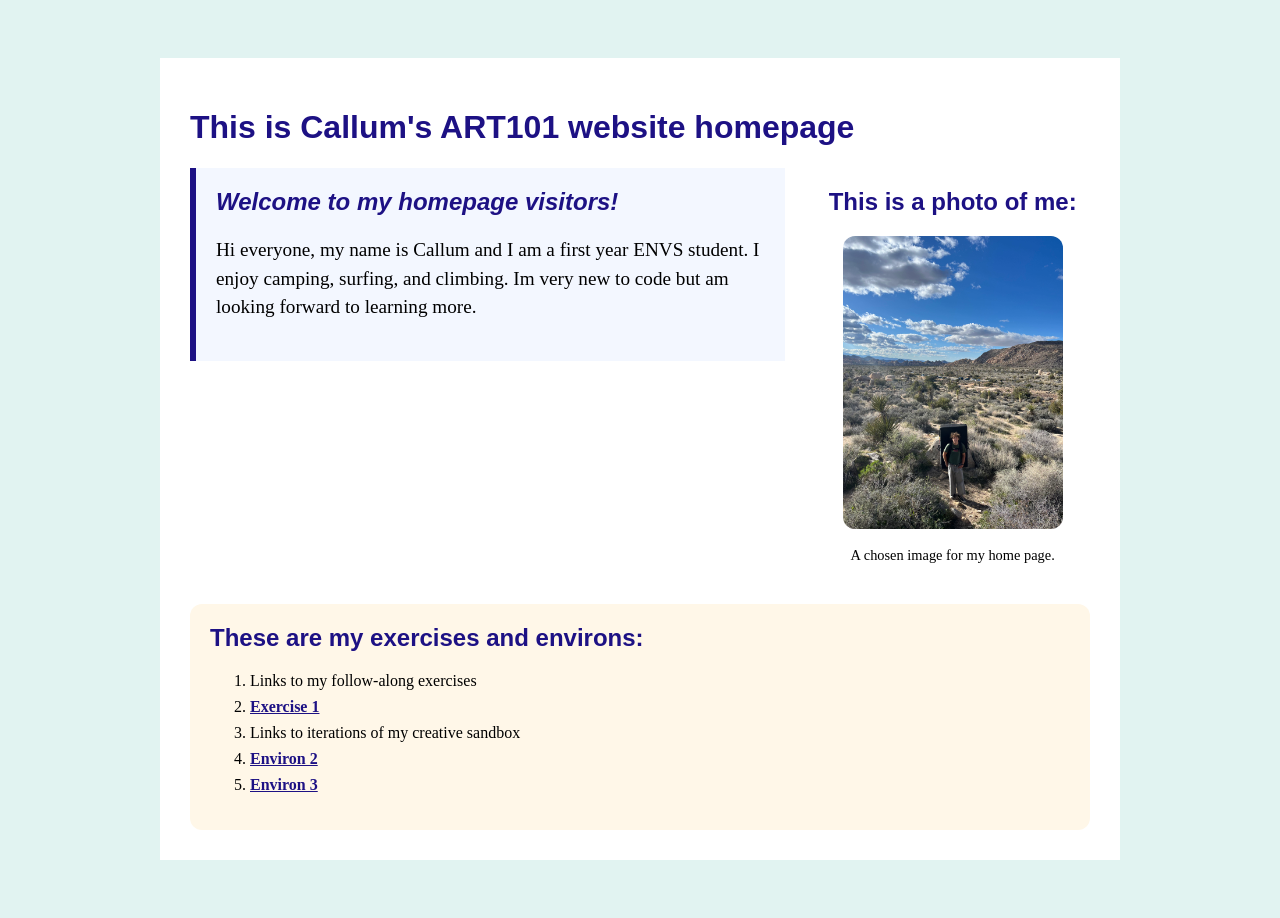
==== index.html @ f8af74f2 "h" ====
<!doctype html>
<html lang="en">
<head>
    <meta charset="utf-8">
    <title>Callum's ART101 Homepage</title>
    <link href="site.css" rel="stylesheet" type="text/css">
</head>
<body>
    <div id="page">
<h1>This is Callum's ART101 website homepage</h1>
<div class="top-section">
<div id="introduction">
<h2>Welcome to my homepage visitors!</h2>
<p>Hi everyone, my name is Callum and I am a first year ENVS student. I enjoy camping, surfing, and climbing. Im very new to code but am looking forward to learning more.
    
</p>
</div>
   <!-- All visible page content goes between <body> and </body> -->
    <div class="profile">
<h2>This is a photo of me: </h2>
<img src="climb.jpg" alt="">
<p> A chosen image for my home page. </p>
</div>
</div>
<div class="navigation">
<h2>These are my exercises and environs:</h2>
<ol>
    <li>Links to my follow-along exercises</li>
    <li><a href="../ART101/exercises/ex01.html">Exercise 1</a></li>
    <li>Links to iterations of my creative sandbox</li>
    <li><a href="../ART101/environ/env02.html">Environ 2</a></li>
    <li><a href="../ART101/environ/env03.html">Environ 3</a></li>
</ol>
</div>
</body>
</html>
---- site.css ----
body {
    background: #e1f3f1;
    padding: 50px;
}
h1,
h2,
h3 {
    color: #1d1184;
    font-family: sans-serif;
}
img {
    width: 200px;
}
#page {
    max-width: 900px;
    margin: 0 auto 0 auto;
    background: white;
    padding: 30px;
}
.top-section {
    display: flex;
    gap: 30px;
    align-items: flex-start;
    margin: 0 0 25px 0;
}
#introduction {
    background: #f3f7ff;
    padding: 20px;
    border-left: 6px solid #1d1184;
    flex: 2;
}

#introduction h2 {
    font-style: italic;
    margin-top: 0;
}

#introduction p {
    font-size: 120%;
    line-height: 1.5;
}
.profile {
    text-align: center;
    flex: 1;
}

.profile img {
    width: 220px;
    border-radius: 12px;
}

.profile p {
    font-size: 90%;
}
.navigation {
    background: #fff7e8;
    padding: 20px;
    border-radius: 12px;
}

.navigation h2 {
    margin-top: 0;
}

.navigation li {
    margin-bottom: 8px;
}

.navigation a {
    color: #1d1184;
    font-weight: bold;
}
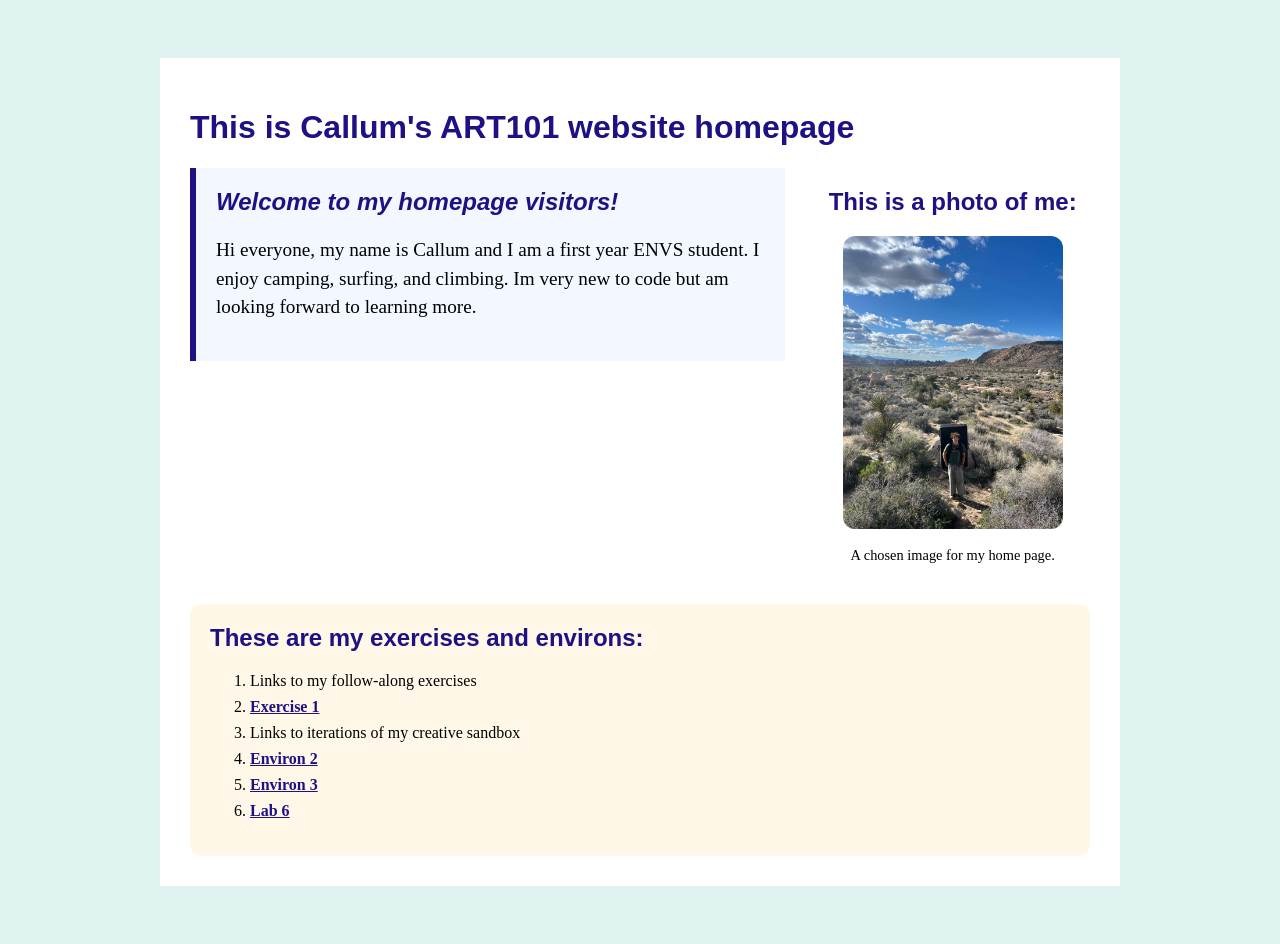
==== commit 30e5dd87: "h" ====
--- a/index.html
+++ b/index.html
@@ -30,6 +30,7 @@
     <li>Links to iterations of my creative sandbox</li>
     <li><a href="../ART101/environ/env02.html">Environ 2</a></li>
     <li><a href="../ART101/environ/env03.html">Environ 3</a></li>
+    <li><a href="../ART101/labs/lab06.html">Lab 6</a></li>
 </ol>
 </div>
 </body>
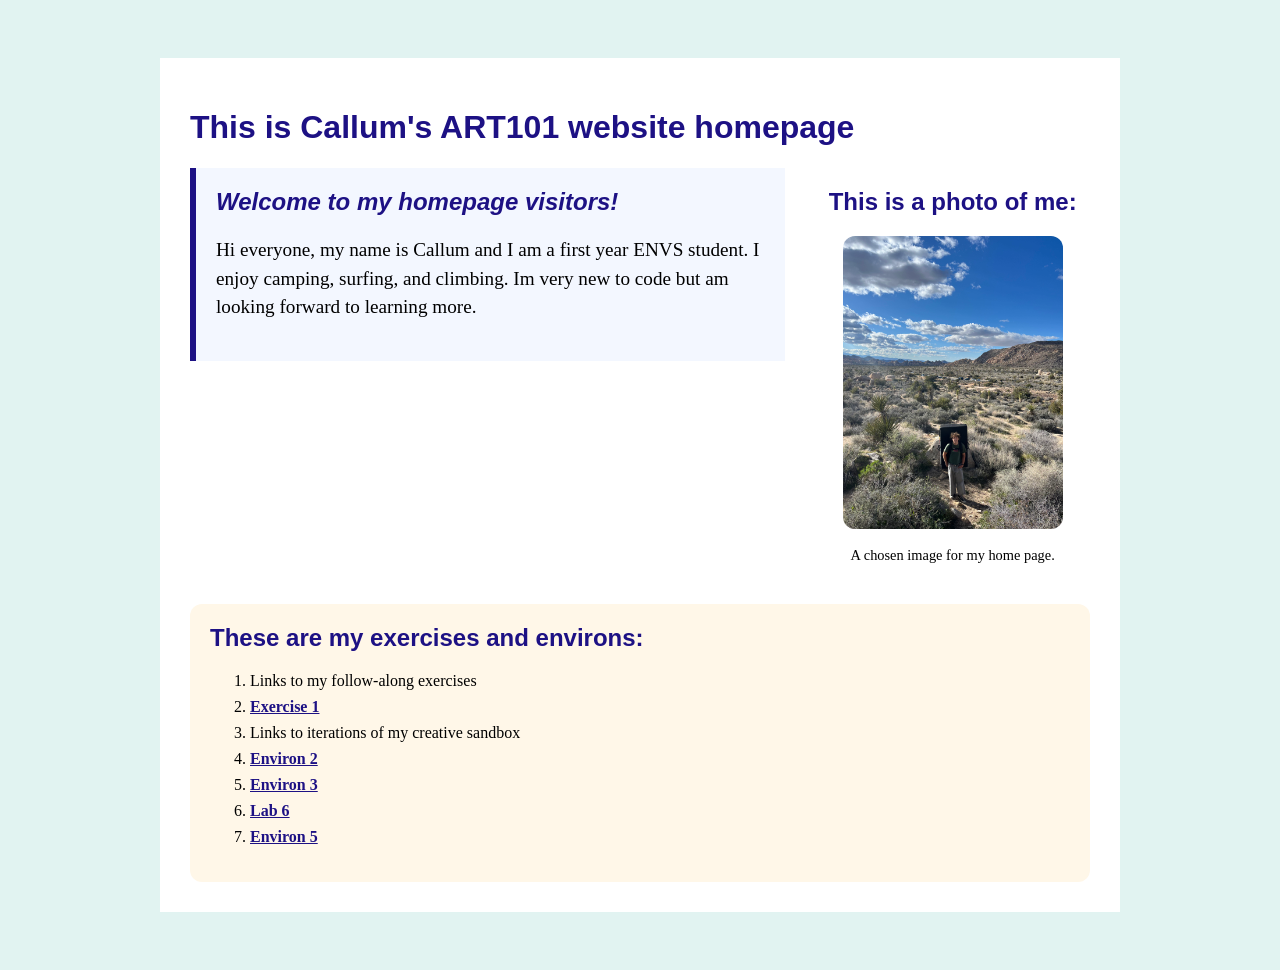
==== commit 6a8f3a4e: "h" ====
--- a/index.html
+++ b/index.html
@@ -31,6 +31,7 @@
     <li><a href="../ART101/environ/env02.html">Environ 2</a></li>
     <li><a href="../ART101/environ/env03.html">Environ 3</a></li>
     <li><a href="../ART101/labs/lab06.html">Lab 6</a></li>
+    <li><a href="../ART101/environ/env05.html">Environ 5</a></li>
 </ol>
 </div>
 </body>
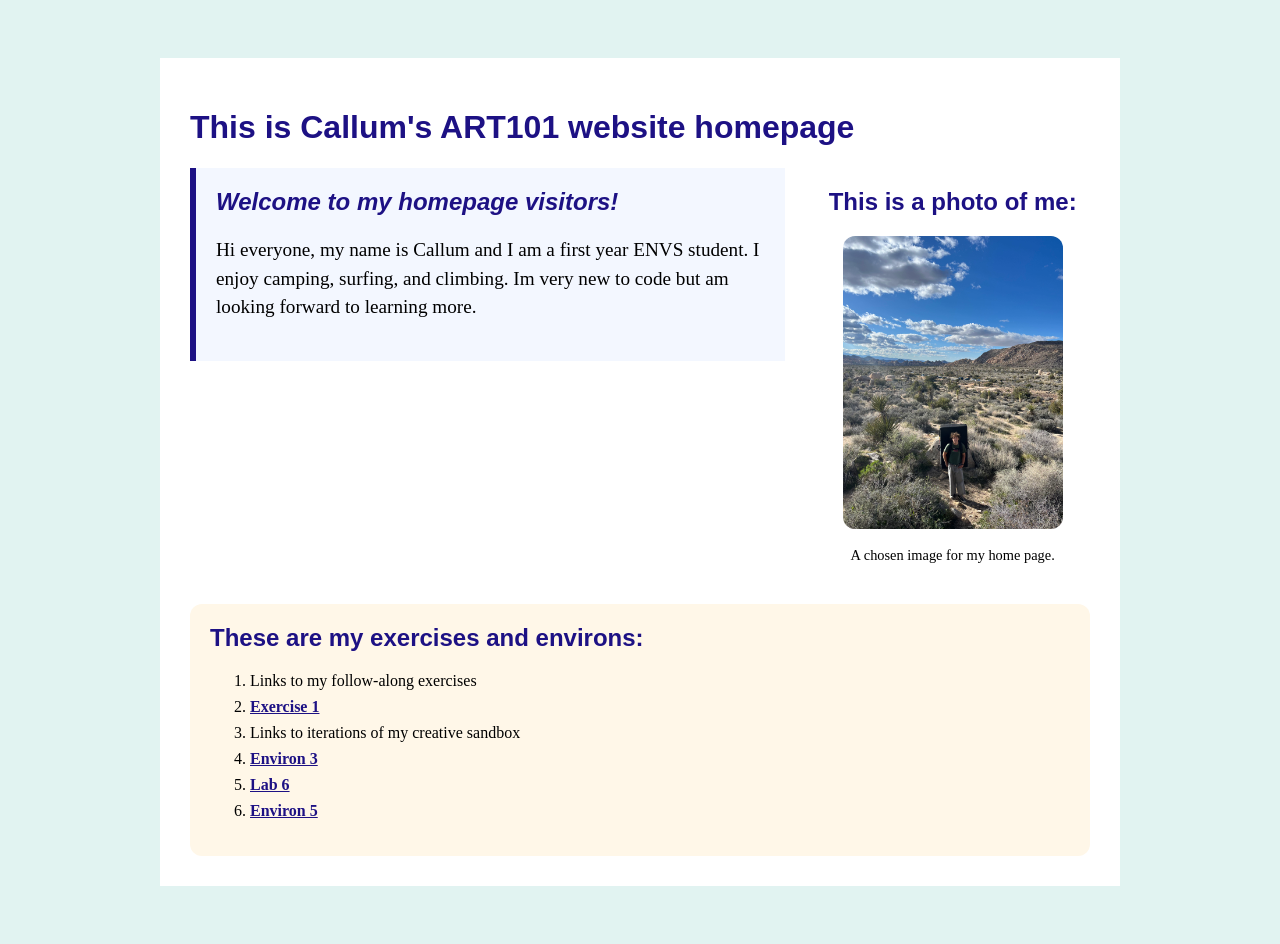
==== commit b8727398: "g" ====
--- a/index.html
+++ b/index.html
@@ -28,9 +28,8 @@
     <li>Links to my follow-along exercises</li>
     <li><a href="../ART101/exercises/ex01.html">Exercise 1</a></li>
     <li>Links to iterations of my creative sandbox</li>
-    <li><a href="../ART101/environ/env02.html">Environ 2</a></li>
     <li><a href="../ART101/environ/env03.html">Environ 3</a></li>
-    <li><a href="../ART101/labs/lab06.html">Lab 6</a></li>
+    <li><a href="../labs/lab06.html">Lab 6</a></li>
     <li><a href="../ART101/environ/env05.html">Environ 5</a></li>
 </ol>
 </div>
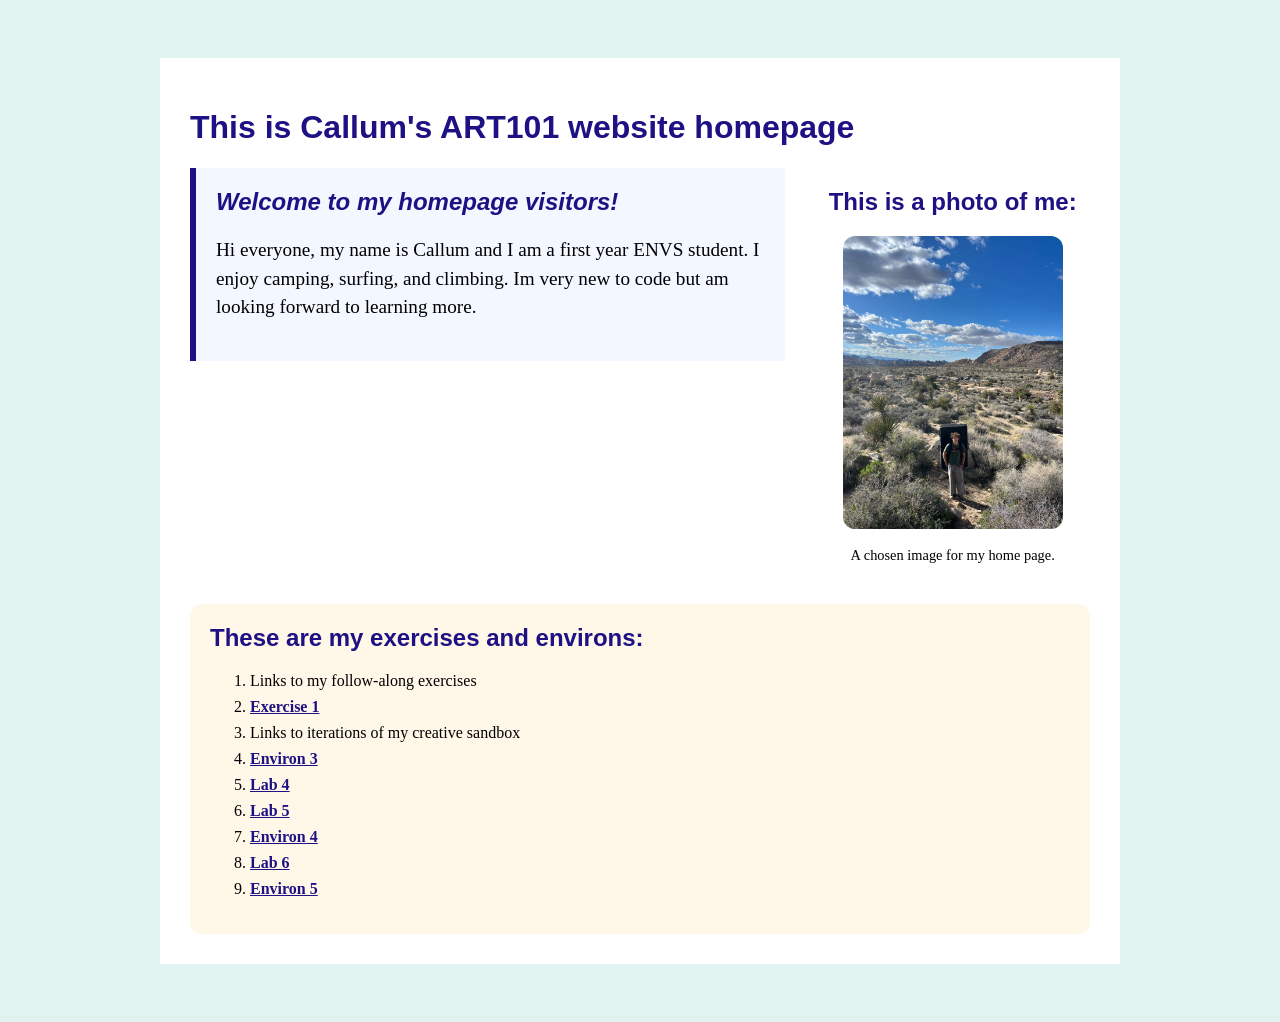
==== commit ee997136: "h" ====
--- a/index.html
+++ b/index.html
@@ -29,6 +29,9 @@
     <li><a href="../ART101/exercises/ex01.html">Exercise 1</a></li>
     <li>Links to iterations of my creative sandbox</li>
     <li><a href="../ART101/environ/env03.html">Environ 3</a></li>
+      <li><a href="../ART101/exercises/lab04.html">Lab 4</a></li>
+          <li><a href="../ART101/exercises/lab.05.html">Lab 5</a></li>
+    <li><a href="../ART101/environ/env04.html">Environ 4</a></li>
     <li><a href="../labs/lab06.html">Lab 6</a></li>
     <li><a href="../ART101/environ/env05.html">Environ 5</a></li>
 </ol>
